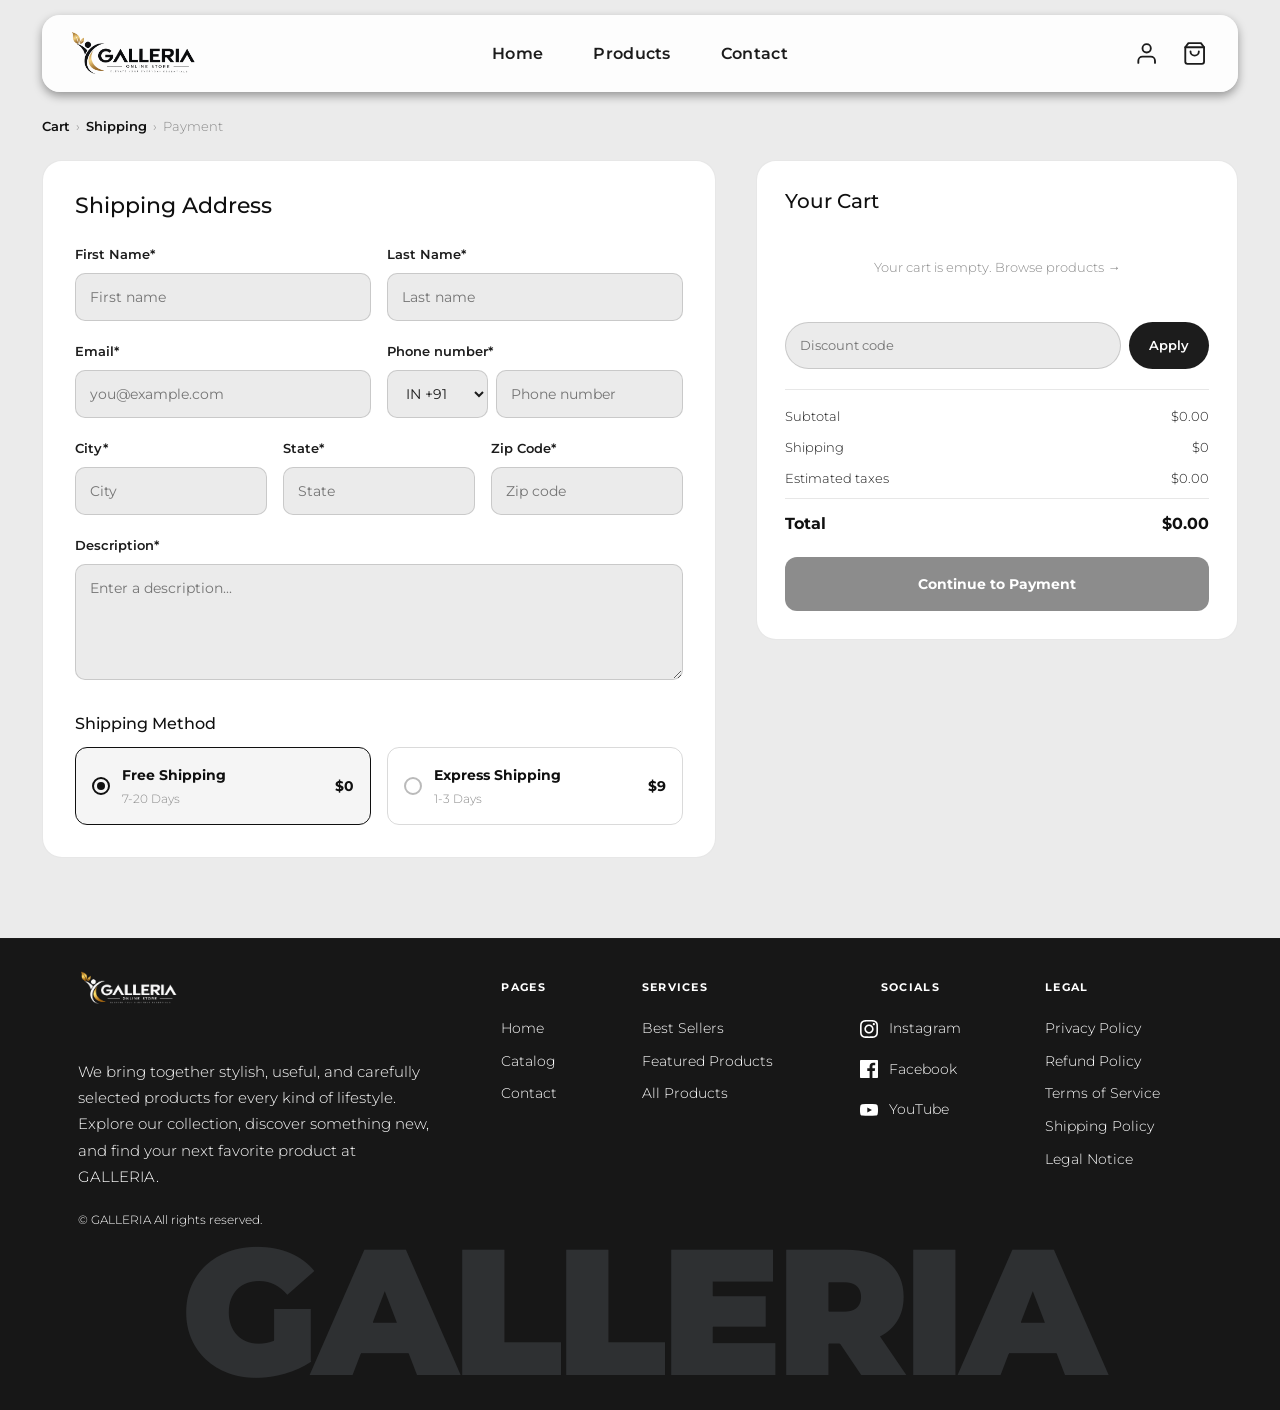
==== checkout.html @ 3e9072f7 "Nav Bar linking" ====
<!DOCTYPE html>
<html lang="en">

<head>
    <meta charset="UTF-8">
    <meta name="viewport" content="width=device-width, initial-scale=1.0">
    <title> Galleria | Checkout </title>
    <meta http-equiv="X-UA-Compatible" content="IE=7">
    <link rel="shortcut icon" href="assets/images/favicon/favicon.ico" type="image/x-icon">
    <link rel="stylesheet" href="assets/css/custom-style.css">
    <link rel="stylesheet" href="assets/css/checkout.css">
</head>

<body>
    <!-- NAVBAR START -->
    <nav class="navbar">
        <div class="custom-container">
            <div class="row">
                <div class="col-12 col-lg-12">
                    <div class="nav__wrap">
                        <div class="nav_right">
                            <div class="header_logo">
                                <a href="index.html">
                                    <img class="img-fluid" src="assets/images/galleria images/logo/logo-img.avif"
                                        alt="logo">
                                </a>
                            </div>
                        </div>
                        <div class="main-menu">
                            <button class="menu-close" aria-label="Close menu">
                                <svg viewBox="0 0 24 24" fill="none" stroke="currentColor" stroke-width="1.8"
                                    stroke-linecap="round" stroke-linejoin="round">
                                    <line x1="18" y1="6" x2="6" y2="18" />
                                    <line x1="6" y1="6" x2="18" y2="18" />
                                </svg>
                            </button>
                            <ul class="nav_item">
                                <li class="nav_items"><a href="index.html">Home</a></li>
                                <li class="nav_items"><a href="products-listing.html">Products</a></li>
                                <li class="nav_items"><a href="contact.html">Contact</a></li>
                            </ul>
                        </div>
                        <div class="nav_buttons">
                            <div class="icon_group">
                                <a href="">
                                    <svg viewBox="0 0 24 24" fill="none" stroke-width="1.8" stroke-linecap="round"
                                        stroke-linejoin="round">
                                        <path d="M20 21v-2a4 4 0 0 0-4-4H8a4 4 0 0 0-4 4v2" />
                                        <circle cx="12" cy="7" r="4" />
                                    </svg>
                                </a>
                                <a href="">
                                    <svg viewBox="0 0 24 24" fill="none" stroke-width="1.8" stroke-linecap="round"
                                        stroke-linejoin="round">
                                        <path d="M6 2 3 6v14a2 2 0 0 0 2 2h14a2 2 0 0 0 2-2V6l-3-4Z" />
                                        <path d="M3 6h18" />
                                        <path d="M16 10a4 4 0 0 1-8 0" />
                                    </svg>
                                </a>
                                <a href="#" class="hamburger-toggle">
                                    <svg viewBox="0 0 24 24" fill="none" stroke-width="1.8" stroke-linecap="round"
                                        stroke-linejoin="round">
                                        <line x1="3" y1="6" x2="21" y2="6" />
                                        <line x1="3" y1="12" x2="21" y2="12" />
                                        <line x1="3" y1="18" x2="21" y2="18" />
                                    </svg>
                                </a>
                            </div>
                        </div>
                    </div>
                </div>
            </div>
        </div>
    </nav>
    <!-- NAVBAR END -->

    <!-- CHECKOUT START -->
    <div class="custom-container">

        <div class="checkout-breadcrumb">
            <span class="current">Cart</span> <span>›</span> <span class="current">Shipping</span> <span>›</span>
            <span>Payment</span>
        </div>

        <div class="checkout-wrap">

            <div class="checkout-form">
                <h2>Shipping Address</h2>

                <form id="shippingForm">
                    <div class="form-row two-col">
                        <div class="field">
                            <label for="firstName">First Name*</label>
                            <input type="text" id="firstName" required placeholder="First name">
                        </div>
                        <div class="field">
                            <label for="lastName">Last Name*</label>
                            <input type="text" id="lastName" required placeholder="Last name">
                        </div>
                    </div>

                    <div class="form-row two-col">
                        <div class="field">
                            <label for="email">Email*</label>
                            <input type="email" id="email" required placeholder="you@example.com">
                        </div>
                        <div class="field">
                            <label for="phone">Phone number*</label>
                            <div class="phone-field">
                                <select id="phoneCode">
                                    <option value="+91">IN +91</option>
                                    <option value="+1">US +1</option>
                                    <option value="+44">UK +44</option>
                                </select>
                                <input type="tel" id="phone" required placeholder="Phone number">
                            </div>
                        </div>
                    </div>

                    <div class="form-row three-col">
                        <div class="field">
                            <label for="city">City*</label>
                            <input type="text" id="city" required placeholder="City">
                        </div>
                        <div class="field">
                            <label for="state">State*</label>
                            <input type="text" id="state" required placeholder="State">
                        </div>
                        <div class="field">
                            <label for="zip">Zip Code*</label>
                            <input type="text" id="zip" required placeholder="Zip code">
                        </div>
                    </div>

                    <div class="form-row">
                        <div class="field">
                            <label for="description">Description*</label>
                            <textarea id="description" rows="4" placeholder="Enter a description..."></textarea>
                        </div>
                    </div>

                    <h3 class="shipping-method-label">Shipping Method</h3>
                    <div class="shipping-methods" id="shippingMethods">
                        <label class="shipping-method active">
                            <input type="radio" name="shippingMethod" value="0" checked>
                            <span class="dot"></span>
                            <span class="method-text">
                                <span class="method-name">Free Shipping</span>
                                <span class="method-time">7-20 Days</span>
                            </span>
                            <span class="method-price">$0</span>
                        </label>
                        <label class="shipping-method">
                            <input type="radio" name="shippingMethod" value="9">
                            <span class="dot"></span>
                            <span class="method-text">
                                <span class="method-name">Express Shipping</span>
                                <span class="method-time">1-3 Days</span>
                            </span>
                            <span class="method-price">$9</span>
                        </label>
                    </div>
                </form>
            </div>

            <aside class="checkout-cart">
                <h2>Your Cart</h2>

                <div class="cart-items" id="cartItems"></div>

                <div class="discount-row">
                    <input type="text" id="discountCode" placeholder="Discount code">
                    <button type="button" id="applyDiscount">Apply</button>
                </div>

                <div class="totals">
                    <div class="totals-row">
                        <span>Subtotal</span>
                        <span id="subtotalValue">$0.00</span>
                    </div>
                    <div class="totals-row">
                        <span>Shipping</span>
                        <span id="shippingValue">$0</span>
                    </div>
                    <div class="totals-row">
                        <span>Estimated taxes</span>
                        <span id="taxValue">$0.00</span>
                    </div>
                    <div class="totals-row total">
                        <span>Total</span>
                        <span id="totalValue">$0.00</span>
                    </div>
                </div>

                <button class="continue-btn" id="continueBtn">Continue to Payment</button>
            </aside>

        </div>
    </div>
    <!-- CHECKOUT END -->

    <!-- FOOTER -->
    <footer class="footer">
        <!-- Top Grid -->
        <div class="footer-grid">
            <!-- Brand Column -->
            <div class="row">
                <div class="col-12 col-lg-4">
                    <div class="footer-brand">
                        <div class="footer-logo">
                            <img src="assets/images/galleria images/logo/White logo.png" alt="CallForSites.dev logo"
                                class="footer-logo-img" />
                        </div>
                        <p class="footer-tagline">
                            We bring together stylish, useful, and carefully selected products for every kind of
                            lifestyle.
                            Explore our collection, discover something new, and find your next favorite product at
                            GALLERIA.
                        </p>
                        <p class="footer-copy">
                            &copy; <span id="year"></span> GALLERIA All rights reserved.
                        </p>
                    </div>
                </div>
                <div class="col-12 col-lg-8">
                    <div class="footer_pages">
                        <div class="footer-col">
                            <p class="footer-col-heading">Pages</p>
                            <ul class="footer-links">
                                <li><a href="index.html">Home</a></li>
                                <li><a href="#">Catalog</a></li>
                                <li><a href="contact.html">Contact</a></li>
                            </ul>
                        </div>
                        <!-- Services -->
                        <div class="footer-col">
                            <p class="footer-col-heading">Services</p>
                            <ul class="footer-links">
                                <li><a href="#"> Best Sellers</a></li>
                                <li><a href="#">Featured Products </a></li>
                                <li><a href="#">All Products </a></li>
                            </ul>
                        </div>

                        <!-- Socials -->
                        <div class="footer-col">
                            <p class="footer-col-heading pl-10">Socials</p>
                            <ul class="footer-links">
                                <li><a href="#">
                                        <div class="social_icon">
                                            <svg viewBox="0 0 24 24" xmlns="http://www.w3.org/2000/svg" role="img"
                                                aria-labelledby="instagram-logo" style="height: 24px;">
                                                <title id="instagram-logo">Instagram</title>
                                                <path fill="#fff"
                                                    d="M16.8196 8.27581C17.4161 8.27581 17.8996 7.79226 17.8996 7.19579C17.8996 6.59931 17.4161 6.1158 16.8196 6.1158C16.2231 6.1158 15.7396 6.59931 15.7396 7.19579C15.7396 7.79226 16.2231 8.27581 16.8196 8.27581Z">
                                                </path>
                                                <path fill="#fff" fill-rule="evenodd"
                                                    d="M12.0154 7.37838C9.46291 7.37838 7.39373 9.44757 7.39373 12C7.39373 14.5525 9.46291 16.6217 12.0154 16.6217C14.5678 16.6217 16.637 14.5525 16.637 12C16.637 9.44757 14.5678 7.37838 12.0154 7.37838ZM9.01535 12C9.01535 13.6569 10.3585 15 12.0154 15C13.6722 15 15.0154 13.6569 15.0154 12C15.0154 10.3432 13.6722 9 12.0154 9C10.3585 9 9.01535 10.3432 9.01535 12Z">
                                                </path>
                                                <path fill="#fff"
                                                    d="M12.0154 3C9.57109 3 9.26464 3.01036 8.30469 3.05416C7.34671 3.09789 6.69251 3.25001 6.12 3.47251C5.52817 3.70251 5.02627 4.01025 4.52593 4.51058C4.02559 5.01092 3.71785 5.51283 3.48785 6.10466C3.26535 6.67716 3.11323 7.33137 3.06951 8.28935C3.02571 9.24926 3.01538 9.55575 3.01538 12C3.01538 14.4443 3.02571 14.7508 3.06951 15.7107C3.11323 16.6687 3.26535 17.3229 3.48785 17.8954C3.71785 18.4872 4.02559 18.9891 4.52593 19.4895C5.02627 19.9898 5.52817 20.2975 6.12 20.5275C6.69251 20.75 7.34671 20.9021 8.30469 20.9459C9.26464 20.9897 9.57109 21 12.0154 21C14.4596 21 14.7661 20.9897 15.726 20.9459C16.684 20.9021 17.3382 20.75 17.9107 20.5275C18.5026 20.2975 19.0045 19.9898 19.5048 19.4895C20.0051 18.9891 20.3129 18.4872 20.5429 17.8954C20.7654 17.3229 20.9175 16.6687 20.9612 15.7107C21.005 14.7508 21.0154 14.4443 21.0154 12C21.0154 9.55575 21.005 9.24926 20.9612 8.28935C20.9175 7.33137 20.7654 6.67716 20.5429 6.10466C20.3129 5.51283 20.0051 5.01092 19.5048 4.51058C19.0045 4.01025 18.5026 3.70251 17.9107 3.47251C17.3382 3.25001 16.684 3.09789 15.726 3.05416C14.7661 3.01036 14.4596 3 12.0154 3ZM12.0154 4.62165C14.4185 4.62165 14.7031 4.6308 15.6521 4.6741C16.5296 4.71415 17.0062 4.86077 17.3233 4.98398C17.7434 5.14725 18.0432 5.34231 18.3582 5.65723C18.6731 5.97215 18.8681 6.272 19.0314 6.69206C19.1546 7.00923 19.3012 7.48577 19.3413 8.36323C19.3846 9.31228 19.3937 9.5969 19.3937 12C19.3937 14.4031 19.3846 14.6878 19.3413 15.6368C19.3012 16.5143 19.1546 16.9908 19.0314 17.308C18.8681 17.728 18.6731 18.0279 18.3582 18.3428C18.0432 18.6577 17.7434 18.8528 17.3233 19.016C17.0062 19.1393 16.5296 19.2859 15.6521 19.3259C14.7032 19.3692 14.4186 19.3784 12.0154 19.3784C9.61211 19.3784 9.32748 19.3692 8.37861 19.3259C7.50112 19.2859 7.02457 19.1393 6.70744 19.016C6.28734 18.8528 5.9875 18.6577 5.67258 18.3428C5.35766 18.0279 5.16259 17.728 4.99936 17.308C4.87611 16.9908 4.72949 16.5143 4.68944 15.6368C4.64615 14.6878 4.637 14.4031 4.637 12C4.637 9.5969 4.64615 9.31228 4.68944 8.36323C4.72949 7.48577 4.87611 7.00923 4.99936 6.69206C5.16259 6.272 5.35766 5.97215 5.67258 5.65723C5.9875 5.34231 6.28734 5.14725 6.70744 4.98398C7.02457 4.86077 7.50112 4.71415 8.37861 4.6741C9.32748 4.6308 9.61211 4.62165 12.0154 4.62165Z">
                                                </path>
                                            </svg>
                                        </div>
                                        <span class="social_name">Instagram</span>
                                    </a></li>
                                <li><a href="#">
                                        <div class="social_icon">
                                            <svg viewBox="0 0 24 24" xmlns="http://www.w3.org/2000/svg" role="img"
                                                aria-labelledby="facebook-logo" style="height: 24px;">
                                                <title id="facebook-logo">Facebook</title>
                                                <path fill="#fff"
                                                    d="M3.9936 3C3.4446 3 3 3.4446 3 3.9936V20.0064C3 20.5545 3.4446 21 3.9936 21H12.6147V14.0295H10.2684V11.3124H12.6147V9.309C12.6147 6.9843 14.034 5.718 16.1085 5.718C17.1021 5.718 17.9553 5.7927 18.2046 5.8251V8.2551L16.7664 8.256C15.6378 8.256 15.42 8.7915 15.42 9.5781V11.3124H18.1101L17.7591 14.0295H15.42V21H20.0064C20.5554 21 21 20.5545 21 20.0064V3.9936C21 3.4446 20.5554 3 20.0064 3H3.9936Z">
                                                </path>
                                            </svg>
                                        </div>
                                        <span class="social_name">Facebook</span>
                                    </a></li>
                                <li><a href="#">
                                        <div class="social_icon">
                                            <svg viewBox="0 0 24 24" xmlns="http://www.w3.org/2000/svg" role="img"
                                                aria-labelledby="youtube-logo" style="height: 24px;">
                                                <title id="youtube-logo">YouTube</title>
                                                <path fill="#fff"
                                                    d="M20.6883 7.9079c-.2201-.905-1.0031-1.572-1.9457-1.6721C16.5106 6 14.2516 5.9993 12.0025 6c-2.2492-.0008-4.5082 0-6.7402.2357-.9426.1-1.7256.767-1.9457 1.672C3.0033 9.1969 3 10.6029 3 11.9296c0 1.3267 0 2.7334.3125 4.0216.221.905 1.0031 1.5728 1.9457 1.6721 2.232.2357 4.491.2364 6.7402.2357 2.2491.0007 4.5081 0 6.7401-.2357.9426-.0993 1.7256-.7671 1.9457-1.6721.3133-1.2882.3158-2.6949.3158-4.0216 0-1.3267.0016-2.7327-.3117-4.0216Zm-10.3819 6.5364V9.6185l4.6571 2.4125-4.6571 2.4133Z">
                                                </path>
                                            </svg>
                                        </div>
                                        <span class="social_name">YouTube</span>
                                    </a></li>
                            </ul>
                        </div>

                        <!-- Legal -->
                        <div class="footer-col">
                            <p class="footer-col-heading">Legal</p>
                            <ul class="footer-links">
                                <li><a href="privacy-policy.html">Privacy Policy</a></li>
                                <li><a href="refund-policy.html">Refund Policy</a></li>
                                <li><a href="terms-of-service.html">Terms of Service</a></li>
                                <li><a href="shipping-policy.html">Shipping Policy</a></li>
                                <li><a href="legal-notice.html">Legal Notice</a></li>
                            </ul>
                        </div>
                    </div>
                    <!-- Pages -->
                </div>
            </div>
        </div>

        <!-- Big Watermark -->
        <div class="footer-watermark" aria-hidden="true">GALLERIA</div>

    </footer>
    <!-- FOOTER -->
</body>
<script src="assets/js/component.js"></script>
<script src="assets/js/custom-script.js"></script>
<script src="assets/js/nav.js"></script>
<script src="assets/js/products-listing.js"></script>
<script src="assets/js/cart.js"></script>
<script src="assets/js/checkout.js"></script>

</html>
---- assets/css/custom-style.css ----
@charset "UTF-8";

@import url("font.css");
@import url("components.css");
@import url("swiper-bundle.min.css");
@import url("common.css");
@import url("nav.css");
@import url("index.css");
@import url("contact.css");
@import url("privacy-policy.css");
@import url("refund-policy.css");
@import url("terms-of-service.css");
@import url("shipping-policy.css");
@import url("legal-notice.css");
@import url("products.css");
@import url("checkout.css")
/* /* * @import url("product-detail.css"); */
---- assets/css/checkout.css ----
/* checkout.css
   Loaded AFTER custom-style.css. Uses the same :root tokens already
   defined there (--primary-text-color, --theme-white, --border, --muted,
   --text, --primary-bg) — nothing new is introduced here. Buttons follow
   the same look as .buy_now_btn / .reset-btn elsewhere on the site:
   solid var(--text) background, var(--theme-white) text, rgb(27,26,26)
   on hover. */

.checkout-breadcrumb{
  margin:24px 0 0;
  font-size:13px;
  color:var(--muted);
  display:flex;
  align-items:center;
  gap:6px;
}
.checkout-breadcrumb .current{ color:var(--primary-text-color); font-weight:600; }

.checkout-wrap{
  margin:24px 0 80px;
  display:grid;
  grid-template-columns: 1.4fr 1fr;
  gap:40px;
  align-items:start;
}

/* ---------------- SHIPPING FORM ---------------- */
.checkout-form{
  background:var(--theme-white);
  border:1px solid color-mix(in srgb, var(--border) 10%, transparent);
  border-radius:20px;
  padding:32px;
}
.checkout-form h2{
  margin:0 0 24px;
  font-size:22px;
  color:var(--primary-text-color);
}

.form-row{ margin-bottom:20px; display:grid; gap:16px; }
.form-row.two-col{ grid-template-columns:1fr 1fr; }
.form-row.three-col{ grid-template-columns:1fr 1fr 1fr; }

.field label{
  display:block;
  font-size:13px;
  font-weight:600;
  color:var(--text);
  margin-bottom:8px;
}
.field input,
.field textarea,
.phone-field select{
  width:100%;
  padding:12px 14px;
  border-radius:10px;
  border:1px solid color-mix(in srgb, var(--border) 16%, transparent);
  background:var(--primary-bg);
  font-family:inherit;
  font-size:14px;
  color:var(--text);
  outline:none;
}
.field input:focus,
.field textarea:focus{
  border-color:var(--primary-text-color);
  background:var(--theme-white);
}
.field textarea{ resize:vertical; min-height:90px; }

.phone-field{ display:flex; gap:8px; }
.phone-field select{ width:auto; flex-shrink:0; }
.phone-field input{ flex:1; }

.shipping-method-label{
  margin:28px 0 14px;
  font-size:16px;
  color:var(--primary-text-color);
}
.shipping-methods{
  display:grid;
  grid-template-columns:1fr 1fr;
  gap:16px;
}
.shipping-method{
  display:flex;
  align-items:center;
  gap:12px;
  border:1px solid color-mix(in srgb, var(--border) 16%, transparent);
  border-radius:12px;
  padding:16px;
  cursor:pointer;
  position:relative;
}
.shipping-method.active,
.shipping-method:has(input:checked){
  border-color:var(--primary-text-color);
  background:color-mix(in srgb, var(--primary-text-color) 4%, var(--theme-white));
}
.shipping-method input[type="radio"]{ position:absolute; opacity:0; pointer-events:none; }
.shipping-method .dot{
  width:18px; height:18px; border-radius:50%;
  border:2px solid color-mix(in srgb, var(--border) 30%, transparent);
  flex-shrink:0; position:relative;
}
.shipping-method input:checked + .dot{ border-color:var(--primary-text-color); }
.shipping-method input:checked + .dot::after{
  content:""; position:absolute; inset:3px; border-radius:50%; background:var(--primary-text-color);
}
.method-text{ flex:1; display:flex; flex-direction:column; gap:2px; }
.method-name{ font-size:14px; font-weight:700; color:var(--primary-text-color); }
.method-time{ font-size:12px; color:var(--muted); }
.method-price{ font-size:14px; font-weight:700; color:var(--primary-text-color); }

/* ---------------- CART SUMMARY ---------------- */
.checkout-cart{
  background:var(--theme-white);
  border:1px solid color-mix(in srgb, var(--border) 10%, transparent);
  border-radius:20px;
  padding:28px;
}
.checkout-cart h2{ margin:0 0 20px; font-size:20px; color:var(--primary-text-color); }

.cart-items{ display:flex; flex-direction:column; gap:16px; margin-bottom:20px; }
.cart-item{ display:flex; align-items:center; gap:12px; }
.cart-item .thumb{
  position:relative;
  width:52px; height:52px; border-radius:10px; overflow:hidden; background:var(--primary-bg); flex-shrink:0;
}
.cart-item .thumb img{ width:100%; height:100%; object-fit:cover; }
.cart-item .thumb .qty-badge{
  position:absolute; top:-6px; right:-6px;
  width:18px; height:18px; border-radius:50%;
  background:var(--primary-text-color); color:var(--theme-white);
  font-size:10px; font-weight:700; display:flex; align-items:center; justify-content:center;
}
.cart-item .info{ flex:1; min-width:0; }
.cart-item .info .name{ font-size:14px; font-weight:700; color:var(--primary-text-color); margin:0 0 2px; }
.cart-item .info .meta{ font-size:12px; color:var(--muted); margin:0; }
.cart-item .qty-controls{ display:flex; align-items:center; gap:6px; }
.cart-item .qty-controls button{
  width:22px; height:22px; border-radius:6px; border:1px solid color-mix(in srgb, var(--border) 18%, transparent);
  background:var(--theme-white); color:var(--text); cursor:pointer; font-size:13px; line-height:1;
}
.cart-item .price{ font-size:14px; font-weight:700; color:var(--primary-text-color); white-space:nowrap; }
.cart-item .remove{ font-size:11px; color:var(--muted); text-decoration:underline; cursor:pointer; background:none; border:none; padding:0; margin-top:4px; }

.cart-empty{ font-size:13px; color:var(--muted); text-align:center; padding:24px 0; }

.discount-row{
  display:flex; gap:8px; margin-bottom:20px;
}
.discount-row input{
  flex:1; padding:12px 14px; border-radius:999px;
  border:1px solid color-mix(in srgb, var(--border) 16%, transparent);
  background:var(--primary-bg); font-family:inherit; font-size:13px; color:var(--text); outline:none;
}
.discount-row button{
  padding:12px 20px; border-radius:999px; border:none;
  background:var(--text); color:var(--theme-white);
  font-size:13px; font-weight:600; cursor:pointer;
}
.discount-row button:hover{ background:rgb(27, 26, 26); }

.totals{ border-top:1px solid color-mix(in srgb, var(--border) 10%, transparent); padding-top:16px; margin-bottom:20px; }
.totals-row{ display:flex; justify-content:space-between; font-size:13px; color:var(--text); margin-bottom:10px; }
.totals-row.total{
  font-size:16px; font-weight:700; color:var(--primary-text-color);
  border-top:1px solid color-mix(in srgb, var(--border) 10%, transparent);
  padding-top:12px; margin-top:6px; margin-bottom:0;
}

.continue-btn{
  width:100%; padding:16px; border-radius:12px; border:none;
  background:var(--text); color:var(--theme-white);
  font-size:14px; font-weight:700; cursor:pointer;
}
.continue-btn:hover{ background:rgb(27, 26, 26); }
.continue-btn:disabled{ opacity:.5; cursor:not-allowed; }

/* ---------------- RESPONSIVE ---------------- */
@media (max-width:1199px){
  .checkout-wrap{ grid-template-columns:1fr; }
}
@media (max-width:767px){
  .checkout-form{ padding:20px; }
  .form-row.two-col,
  .form-row.three-col{ grid-template-columns:1fr; }
  .shipping-methods{ grid-template-columns:1fr; }
  .checkout-cart{ padding:20px; }
}
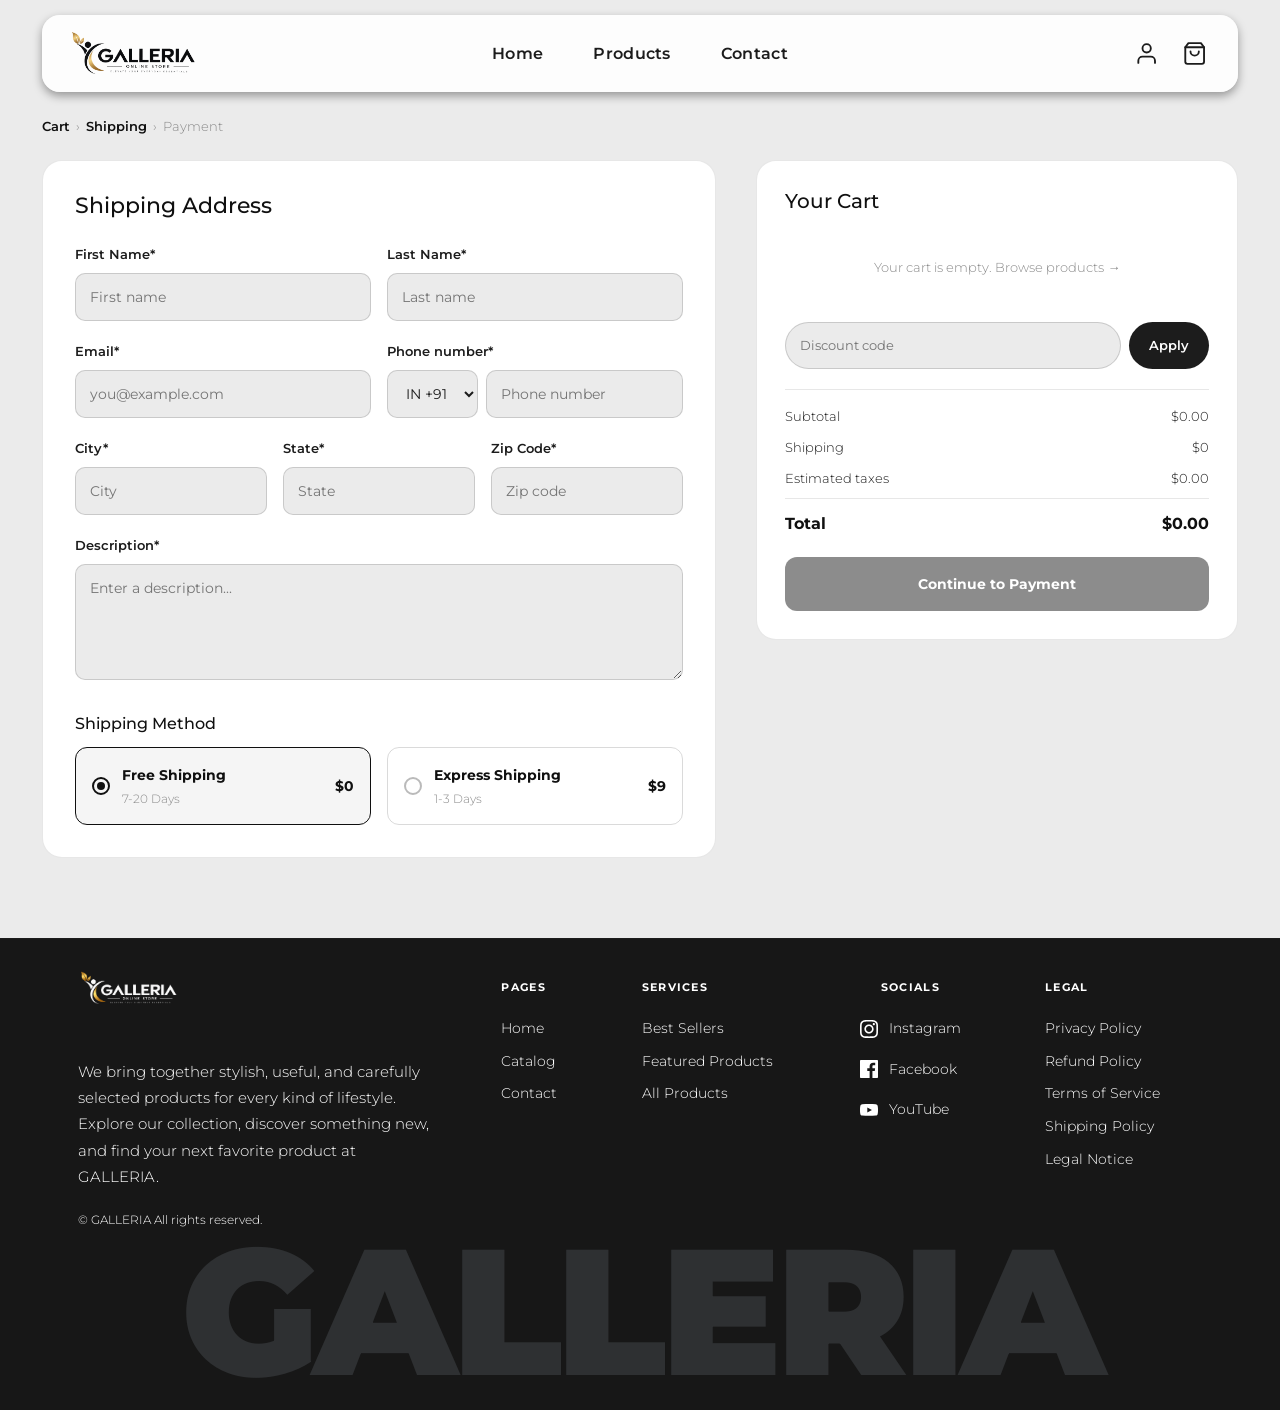
==== commit 4fe46b52: "linking nav cart icon to chcekout page" ====
--- a/checkout.html
+++ b/checkout.html
@@ -109,8 +109,7 @@
                             <div class="phone-field">
                                 <select id="phoneCode">
                                     <option value="+91">IN +91</option>
-                                    <option value="+1">US +1</option>
-                                    <option value="+44">UK +44</option>
+                               
                                 </select>
                                 <input type="tel" id="phone" required placeholder="Phone number">
                             </div>
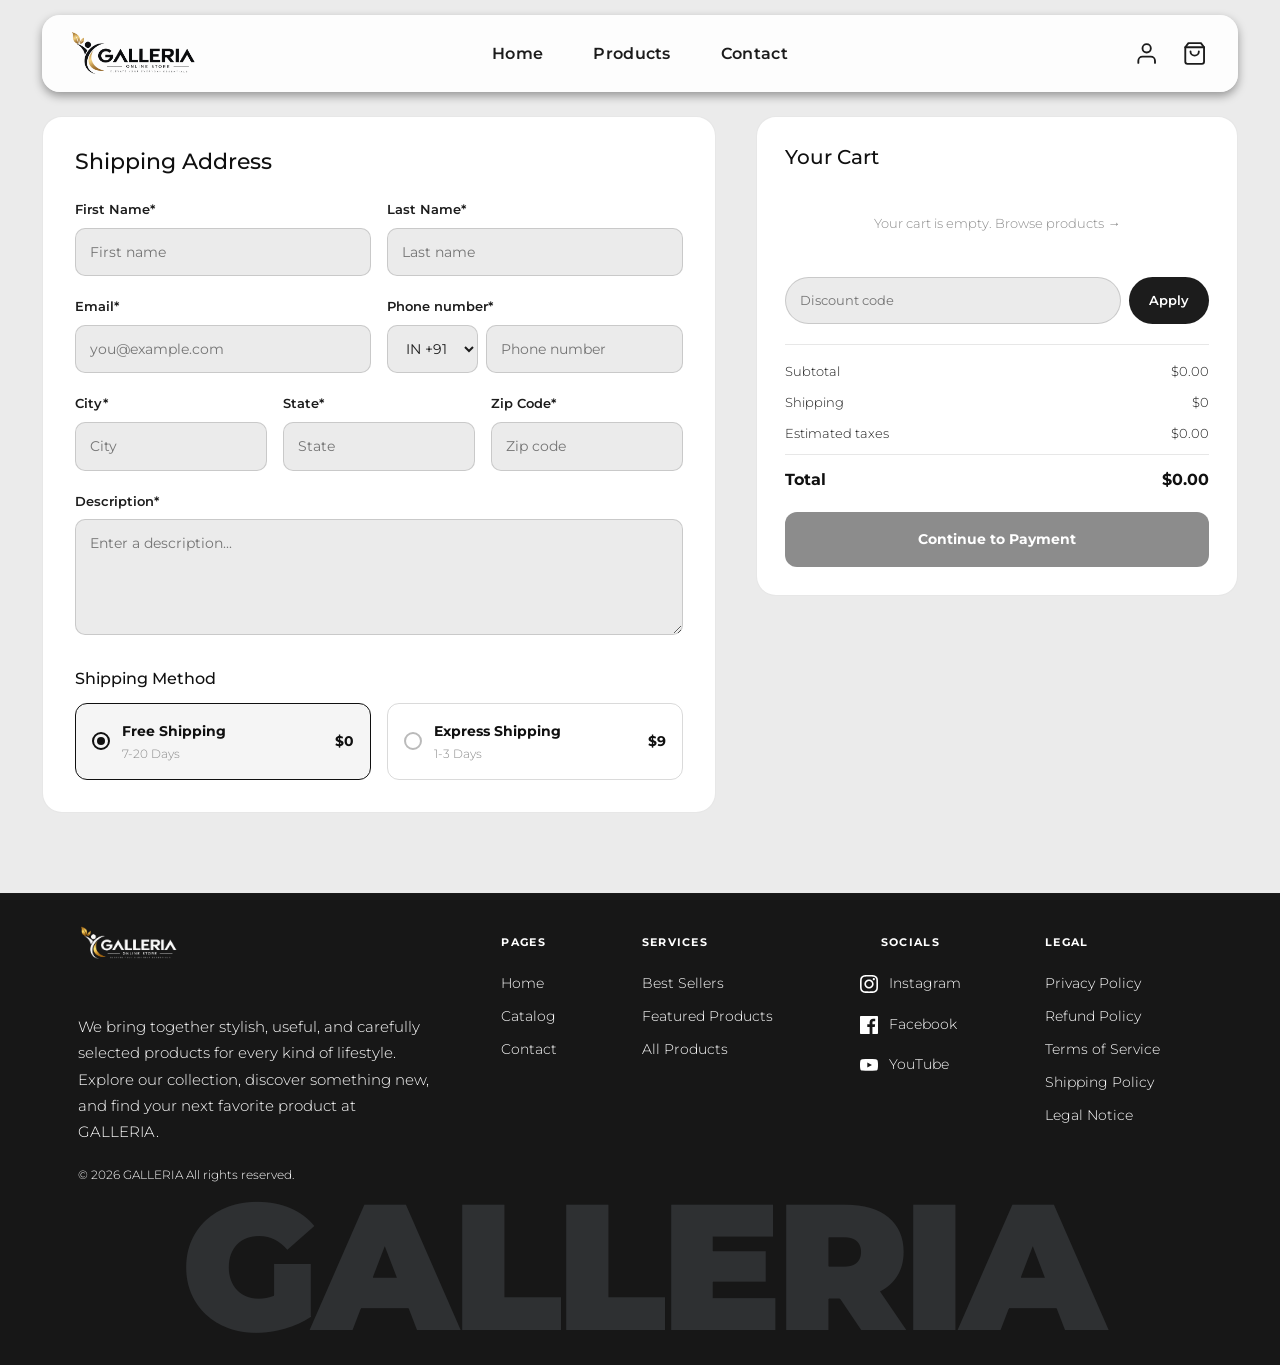
==== commit bd914503: "home tranding now section to swiper" ====
--- a/checkout.html
+++ b/checkout.html
@@ -49,7 +49,8 @@
                                         <circle cx="12" cy="7" r="4" />
                                     </svg>
                                 </a>
-                                <a href="">
+
+                                <a href="" class="nav_cart_btn" id="navCartBtn">
                                     <svg viewBox="0 0 24 24" fill="none" stroke-width="1.8" stroke-linecap="round"
                                         stroke-linejoin="round">
                                         <path d="M6 2 3 6v14a2 2 0 0 0 2 2h14a2 2 0 0 0 2-2V6l-3-4Z" />
@@ -57,6 +58,7 @@
                                         <path d="M16 10a4 4 0 0 1-8 0" />
                                     </svg>
                                 </a>
+
                                 <a href="#" class="hamburger-toggle">
                                     <svg viewBox="0 0 24 24" fill="none" stroke-width="1.8" stroke-linecap="round"
                                         stroke-linejoin="round">
@@ -76,17 +78,9 @@
 
     <!-- CHECKOUT START -->
     <div class="custom-container">
-
-        <div class="checkout-breadcrumb">
-            <span class="current">Cart</span> <span>›</span> <span class="current">Shipping</span> <span>›</span>
-            <span>Payment</span>
-        </div>
-
         <div class="checkout-wrap">
-
             <div class="checkout-form">
                 <h2>Shipping Address</h2>
-
                 <form id="shippingForm">
                     <div class="form-row two-col">
                         <div class="field">
@@ -109,7 +103,7 @@
                             <div class="phone-field">
                                 <select id="phoneCode">
                                     <option value="+91">IN +91</option>
-                               
+
                                 </select>
                                 <input type="tel" id="phone" required placeholder="Phone number">
                             </div>
@@ -319,5 +313,6 @@
 <script src="assets/js/products-listing.js"></script>
 <script src="assets/js/cart.js"></script>
 <script src="assets/js/checkout.js"></script>
+<script src="assets/js/home.js"></script>
 
 </html>
--- a/assets/css/checkout.css
+++ b/assets/css/checkout.css
@@ -1,191 +1,390 @@
-/* checkout.css
-   Loaded AFTER custom-style.css. Uses the same :root tokens already
-   defined there (--primary-text-color, --theme-white, --border, --muted,
-   --text, --primary-bg) — nothing new is introduced here. Buttons follow
-   the same look as .buy_now_btn / .reset-btn elsewhere on the site:
-   solid var(--text) background, var(--theme-white) text, rgb(27,26,26)
-   on hover. */
-
-.checkout-breadcrumb{
-  margin:24px 0 0;
-  font-size:13px;
-  color:var(--muted);
-  display:flex;
-  align-items:center;
-  gap:6px;
-}
-.checkout-breadcrumb .current{ color:var(--primary-text-color); font-weight:600; }
-
-.checkout-wrap{
-  margin:24px 0 80px;
-  display:grid;
+.checkout-wrap {
+  margin: 24px 0 80px;
+  display: grid;
   grid-template-columns: 1.4fr 1fr;
-  gap:40px;
-  align-items:start;
+  gap: 40px;
+  align-items: start;
 }
 
 /* ---------------- SHIPPING FORM ---------------- */
-.checkout-form{
-  background:var(--theme-white);
-  border:1px solid color-mix(in srgb, var(--border) 10%, transparent);
-  border-radius:20px;
-  padding:32px;
-}
-.checkout-form h2{
-  margin:0 0 24px;
-  font-size:22px;
-  color:var(--primary-text-color);
-}
-
-.form-row{ margin-bottom:20px; display:grid; gap:16px; }
-.form-row.two-col{ grid-template-columns:1fr 1fr; }
-.form-row.three-col{ grid-template-columns:1fr 1fr 1fr; }
-
-.field label{
-  display:block;
-  font-size:13px;
-  font-weight:600;
-  color:var(--text);
-  margin-bottom:8px;
-}
+.checkout-form {
+  background: var(--theme-white);
+  border: 1px solid color-mix(in srgb, var(--border) 10%, transparent);
+  border-radius: 20px;
+  padding: 32px;
+}
+
+.checkout-form h2 {
+  margin: 0 0 24px;
+  font-size: 22px;
+  color: var(--primary-text-color);
+}
+
+.form-row {
+  margin-bottom: 20px;
+  display: grid;
+  gap: 16px;
+}
+
+.form-row.two-col {
+  grid-template-columns: 1fr 1fr;
+}
+
+.form-row.three-col {
+  grid-template-columns: 1fr 1fr 1fr;
+}
+
+.field label {
+  display: block;
+  font-size: 13px;
+  font-weight: 600;
+  color: var(--text);
+  margin-bottom: 8px;
+}
+
 .field input,
 .field textarea,
-.phone-field select{
-  width:100%;
-  padding:12px 14px;
-  border-radius:10px;
-  border:1px solid color-mix(in srgb, var(--border) 16%, transparent);
-  background:var(--primary-bg);
-  font-family:inherit;
-  font-size:14px;
-  color:var(--text);
-  outline:none;
-}
+.phone-field select {
+  width: 100%;
+  padding: 12px 14px;
+  border-radius: 10px;
+  border: 1px solid color-mix(in srgb, var(--border) 16%, transparent);
+  background: var(--primary-bg);
+  font-family: inherit;
+  font-size: 14px;
+  color: var(--text);
+  outline: none;
+}
+
 .field input:focus,
-.field textarea:focus{
-  border-color:var(--primary-text-color);
-  background:var(--theme-white);
-}
-.field textarea{ resize:vertical; min-height:90px; }
-
-.phone-field{ display:flex; gap:8px; }
-.phone-field select{ width:auto; flex-shrink:0; }
-.phone-field input{ flex:1; }
-
-.shipping-method-label{
-  margin:28px 0 14px;
-  font-size:16px;
-  color:var(--primary-text-color);
-}
-.shipping-methods{
-  display:grid;
-  grid-template-columns:1fr 1fr;
-  gap:16px;
-}
-.shipping-method{
-  display:flex;
-  align-items:center;
-  gap:12px;
-  border:1px solid color-mix(in srgb, var(--border) 16%, transparent);
-  border-radius:12px;
-  padding:16px;
-  cursor:pointer;
-  position:relative;
-}
+.field textarea:focus {
+  border-color: var(--primary-text-color);
+  background: var(--theme-white);
+}
+
+.field textarea {
+  resize: vertical;
+  min-height: 90px;
+}
+
+.phone-field {
+  display: flex;
+  gap: 8px;
+}
+
+.phone-field select {
+  width: auto;
+  flex-shrink: 0;
+}
+
+.phone-field input {
+  flex: 1;
+}
+
+.shipping-method-label {
+  margin: 28px 0 14px;
+  font-size: 16px;
+  color: var(--primary-text-color);
+}
+
+.shipping-methods {
+  display: grid;
+  grid-template-columns: 1fr 1fr;
+  gap: 16px;
+}
+
+.shipping-method {
+  display: flex;
+  align-items: center;
+  gap: 12px;
+  border: 1px solid color-mix(in srgb, var(--border) 16%, transparent);
+  border-radius: 12px;
+  padding: 16px;
+  cursor: pointer;
+  position: relative;
+}
+
 .shipping-method.active,
-.shipping-method:has(input:checked){
-  border-color:var(--primary-text-color);
-  background:color-mix(in srgb, var(--primary-text-color) 4%, var(--theme-white));
-}
-.shipping-method input[type="radio"]{ position:absolute; opacity:0; pointer-events:none; }
-.shipping-method .dot{
-  width:18px; height:18px; border-radius:50%;
-  border:2px solid color-mix(in srgb, var(--border) 30%, transparent);
-  flex-shrink:0; position:relative;
-}
-.shipping-method input:checked + .dot{ border-color:var(--primary-text-color); }
-.shipping-method input:checked + .dot::after{
-  content:""; position:absolute; inset:3px; border-radius:50%; background:var(--primary-text-color);
-}
-.method-text{ flex:1; display:flex; flex-direction:column; gap:2px; }
-.method-name{ font-size:14px; font-weight:700; color:var(--primary-text-color); }
-.method-time{ font-size:12px; color:var(--muted); }
-.method-price{ font-size:14px; font-weight:700; color:var(--primary-text-color); }
+.shipping-method:has(input:checked) {
+  border-color: var(--primary-text-color);
+  background: color-mix(in srgb, var(--primary-text-color) 4%, var(--theme-white));
+}
+
+.shipping-method input[type="radio"] {
+  position: absolute;
+  opacity: 0;
+  pointer-events: none;
+}
+
+.shipping-method .dot {
+  width: 18px;
+  height: 18px;
+  border-radius: 50%;
+  border: 2px solid color-mix(in srgb, var(--border) 30%, transparent);
+  flex-shrink: 0;
+  position: relative;
+}
+
+.shipping-method input:checked+.dot {
+  border-color: var(--primary-text-color);
+}
+
+.shipping-method input:checked+.dot::after {
+  content: "";
+  position: absolute;
+  inset: 3px;
+  border-radius: 50%;
+  background: var(--primary-text-color);
+}
+
+.method-text {
+  flex: 1;
+  display: flex;
+  flex-direction: column;
+  gap: 2px;
+}
+
+.method-name {
+  font-size: 14px;
+  font-weight: 700;
+  color: var(--primary-text-color);
+}
+
+.method-time {
+  font-size: 12px;
+  color: var(--muted);
+}
+
+.method-price {
+  font-size: 14px;
+  font-weight: 700;
+  color: var(--primary-text-color);
+}
 
 /* ---------------- CART SUMMARY ---------------- */
-.checkout-cart{
-  background:var(--theme-white);
-  border:1px solid color-mix(in srgb, var(--border) 10%, transparent);
-  border-radius:20px;
-  padding:28px;
-}
-.checkout-cart h2{ margin:0 0 20px; font-size:20px; color:var(--primary-text-color); }
-
-.cart-items{ display:flex; flex-direction:column; gap:16px; margin-bottom:20px; }
-.cart-item{ display:flex; align-items:center; gap:12px; }
-.cart-item .thumb{
-  position:relative;
-  width:52px; height:52px; border-radius:10px; overflow:hidden; background:var(--primary-bg); flex-shrink:0;
-}
-.cart-item .thumb img{ width:100%; height:100%; object-fit:cover; }
-.cart-item .thumb .qty-badge{
-  position:absolute; top:-6px; right:-6px;
-  width:18px; height:18px; border-radius:50%;
-  background:var(--primary-text-color); color:var(--theme-white);
-  font-size:10px; font-weight:700; display:flex; align-items:center; justify-content:center;
-}
-.cart-item .info{ flex:1; min-width:0; }
-.cart-item .info .name{ font-size:14px; font-weight:700; color:var(--primary-text-color); margin:0 0 2px; }
-.cart-item .info .meta{ font-size:12px; color:var(--muted); margin:0; }
-.cart-item .qty-controls{ display:flex; align-items:center; gap:6px; }
-.cart-item .qty-controls button{
-  width:22px; height:22px; border-radius:6px; border:1px solid color-mix(in srgb, var(--border) 18%, transparent);
-  background:var(--theme-white); color:var(--text); cursor:pointer; font-size:13px; line-height:1;
-}
-.cart-item .price{ font-size:14px; font-weight:700; color:var(--primary-text-color); white-space:nowrap; }
-.cart-item .remove{ font-size:11px; color:var(--muted); text-decoration:underline; cursor:pointer; background:none; border:none; padding:0; margin-top:4px; }
-
-.cart-empty{ font-size:13px; color:var(--muted); text-align:center; padding:24px 0; }
-
-.discount-row{
-  display:flex; gap:8px; margin-bottom:20px;
-}
-.discount-row input{
-  flex:1; padding:12px 14px; border-radius:999px;
-  border:1px solid color-mix(in srgb, var(--border) 16%, transparent);
-  background:var(--primary-bg); font-family:inherit; font-size:13px; color:var(--text); outline:none;
-}
-.discount-row button{
-  padding:12px 20px; border-radius:999px; border:none;
-  background:var(--text); color:var(--theme-white);
-  font-size:13px; font-weight:600; cursor:pointer;
-}
-.discount-row button:hover{ background:rgb(27, 26, 26); }
-
-.totals{ border-top:1px solid color-mix(in srgb, var(--border) 10%, transparent); padding-top:16px; margin-bottom:20px; }
-.totals-row{ display:flex; justify-content:space-between; font-size:13px; color:var(--text); margin-bottom:10px; }
-.totals-row.total{
-  font-size:16px; font-weight:700; color:var(--primary-text-color);
-  border-top:1px solid color-mix(in srgb, var(--border) 10%, transparent);
-  padding-top:12px; margin-top:6px; margin-bottom:0;
-}
-
-.continue-btn{
-  width:100%; padding:16px; border-radius:12px; border:none;
-  background:var(--text); color:var(--theme-white);
-  font-size:14px; font-weight:700; cursor:pointer;
-}
-.continue-btn:hover{ background:rgb(27, 26, 26); }
-.continue-btn:disabled{ opacity:.5; cursor:not-allowed; }
+.checkout-cart {
+  background: var(--theme-white);
+  border: 1px solid color-mix(in srgb, var(--border) 10%, transparent);
+  border-radius: 20px;
+  padding: 28px;
+}
+
+.checkout-cart h2 {
+  margin: 0 0 20px;
+  font-size: 20px;
+  color: var(--primary-text-color);
+}
+
+.cart-items {
+  display: flex;
+  flex-direction: column;
+  gap: 16px;
+  margin-bottom: 20px;
+}
+
+.cart-item .img-box {
+  position: relative;
+}
+
+.cart-item {
+  display: flex;
+  align-items: center;
+  gap: 12px;
+}
+
+.cart-item .thumb {
+  /* position: relative; */
+  width: 52px;
+  height: 52px;
+  border-radius: 10px;
+  overflow: hidden;
+  background: var(--primary-bg);
+  flex-shrink: 0;
+}
+
+.cart-item .thumb img {
+  width: 100%;
+  height: 100%;
+  object-fit: cover;
+}
+
+.cart-item .qty-badge {
+  position: absolute;
+  top: -6px;
+  right: -6px;
+  width: 21px;
+  height: 21px;
+  border-radius: 50%;
+  background: var(--primary-text-color);
+  color: var(--theme-white);
+  font-size: 9px;
+  font-weight: 700;
+  display: flex;
+  align-items: center;
+  justify-content: center;
+}
+
+.cart-item .info {
+  flex: 1;
+  min-width: 0;
+}
+
+.cart-item .info .name {
+  font-size: 14px;
+  font-weight: 700;
+  color: var(--primary-text-color);
+  margin: 0 0 2px;
+}
+
+.cart-item .info .meta {
+  font-size: 12px;
+  color: var(--muted);
+  margin: 0;
+}
+
+.cart-item .qty-controls {
+  display: flex;
+  align-items: center;
+  gap: 6px;
+}
+
+.cart-item .qty-controls button {
+  width: 22px;
+  height: 22px;
+  border-radius: 6px;
+  border: 1px solid color-mix(in srgb, var(--border) 18%, transparent);
+  background: var(--theme-white);
+  color: var(--text);
+  cursor: pointer;
+  font-size: 13px;
+  line-height: 1;
+}
+
+.cart-item .price {
+  font-size: 14px;
+  font-weight: 700;
+  color: var(--primary-text-color);
+  white-space: nowrap;
+}
+
+.cart-item .remove {
+  font-size: 11px;
+  color: var(--muted);
+  text-decoration: underline;
+  cursor: pointer;
+  background: none;
+  border: none;
+  padding: 0;
+  margin-top: 4px;
+}
+
+.cart-empty {
+  font-size: 13px;
+  color: var(--muted);
+  text-align: center;
+  padding: 24px 0;
+}
+
+.discount-row {
+  display: flex;
+  gap: 8px;
+  margin-bottom: 20px;
+}
+
+.discount-row input {
+  flex: 1;
+  padding: 12px 14px;
+  border-radius: 999px;
+  border: 1px solid color-mix(in srgb, var(--border) 16%, transparent);
+  background: var(--primary-bg);
+  font-family: inherit;
+  font-size: 13px;
+  color: var(--text);
+  outline: none;
+}
+
+.discount-row button {
+  padding: 12px 20px;
+  border-radius: 999px;
+  border: none;
+  background: var(--text);
+  color: var(--theme-white);
+  font-size: 13px;
+  font-weight: 600;
+  cursor: pointer;
+}
+
+.discount-row button:hover {
+  background: rgb(27, 26, 26);
+}
+
+.totals {
+  border-top: 1px solid color-mix(in srgb, var(--border) 10%, transparent);
+  padding-top: 16px;
+  margin-bottom: 20px;
+}
+
+.totals-row {
+  display: flex;
+  justify-content: space-between;
+  font-size: 13px;
+  color: var(--text);
+  margin-bottom: 10px;
+}
+
+.totals-row.total {
+  font-size: 16px;
+  font-weight: 700;
+  color: var(--primary-text-color);
+  border-top: 1px solid color-mix(in srgb, var(--border) 10%, transparent);
+  padding-top: 12px;
+  margin-top: 6px;
+  margin-bottom: 0;
+}
+
+.continue-btn {
+  width: 100%;
+  padding: 16px;
+  border-radius: 12px;
+  border: none;
+  background: var(--text);
+  color: var(--theme-white);
+  font-size: 14px;
+  font-weight: 700;
+  cursor: pointer;
+}
+
+.continue-btn:hover {
+  background: rgb(27, 26, 26);
+}
+
+.continue-btn:disabled {
+  opacity: .5;
+  cursor: not-allowed;
+}
 
 /* ---------------- RESPONSIVE ---------------- */
-@media (max-width:1199px){
-  .checkout-wrap{ grid-template-columns:1fr; }
-}
-@media (max-width:767px){
-  .checkout-form{ padding:20px; }
+@media (max-width:1199px) {
+  .checkout-wrap {
+    grid-template-columns: 1fr;
+  }
+}
+
+@media (max-width:767px) {
+  .checkout-form {
+    padding: 20px;
+  }
+
   .form-row.two-col,
-  .form-row.three-col{ grid-template-columns:1fr; }
-  .shipping-methods{ grid-template-columns:1fr; }
-  .checkout-cart{ padding:20px; }
+  .form-row.three-col {
+    grid-template-columns: 1fr;
+  }
+
+  .shipping-methods {
+    grid-template-columns: 1fr;
+  }
+
+  .checkout-cart {
+    padding: 20px;
+  }
 }
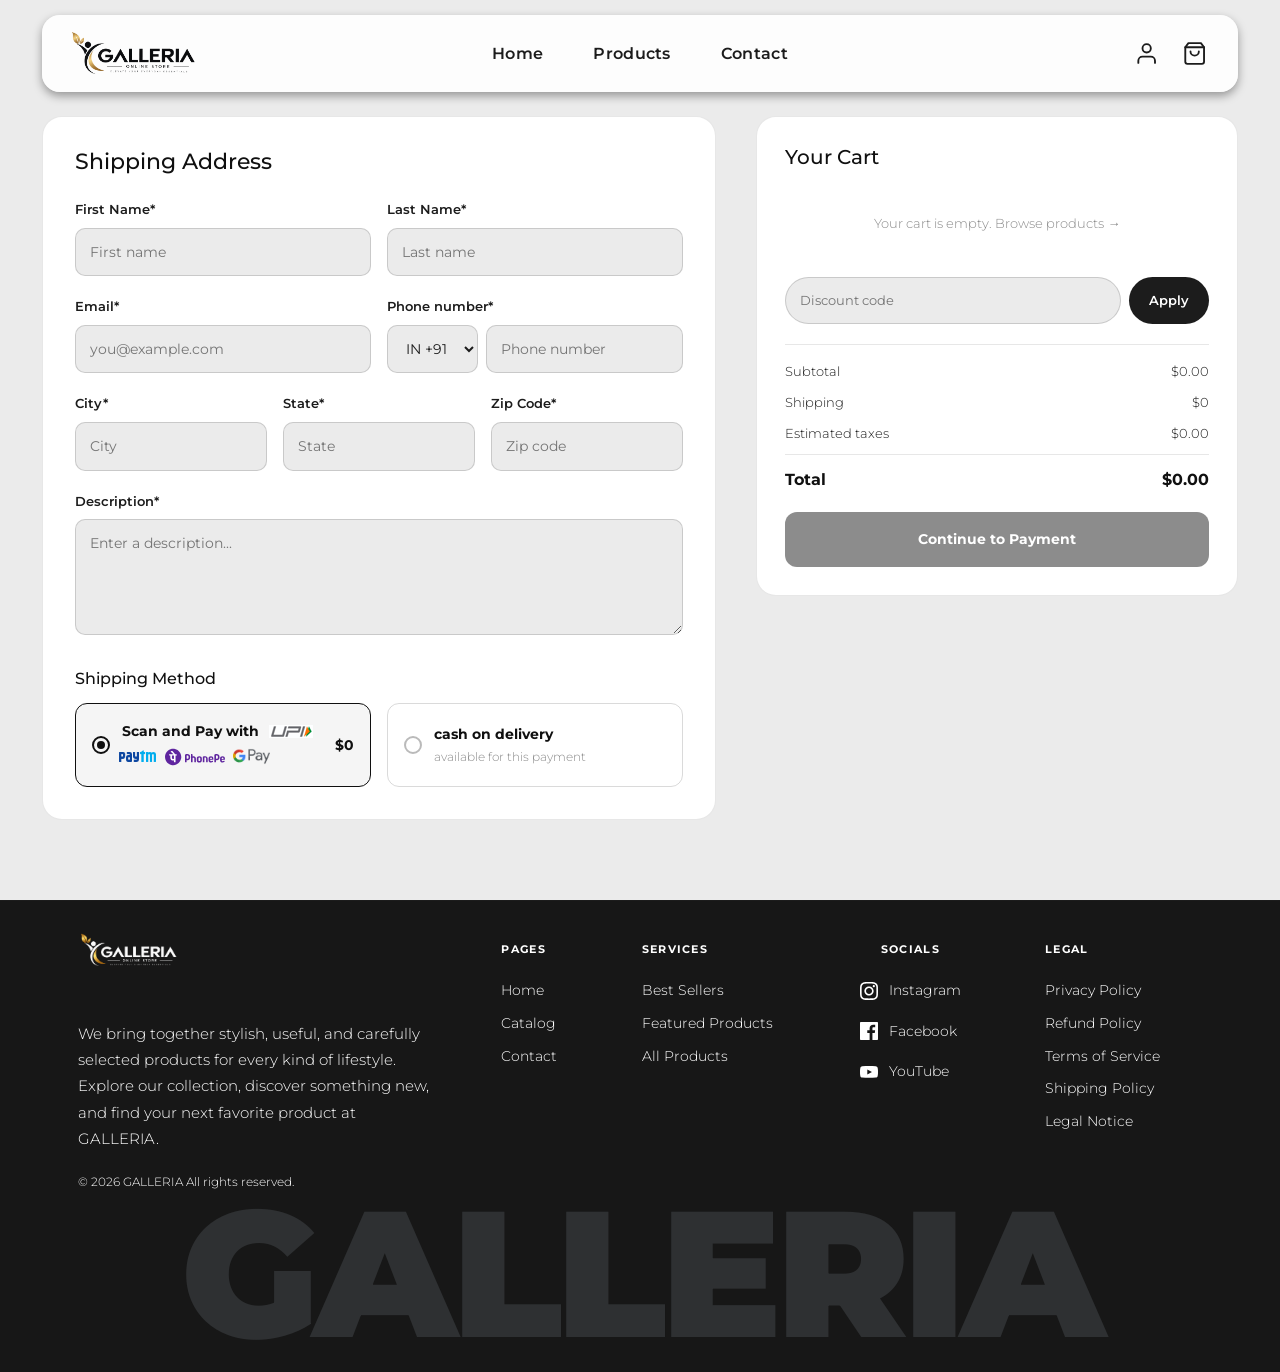
==== commit 673d015b: "UPI icons" ====
--- a/checkout.html
+++ b/checkout.html
@@ -138,8 +138,23 @@
                             <input type="radio" name="shippingMethod" value="0" checked>
                             <span class="dot"></span>
                             <span class="method-text">
-                                <span class="method-name">Free Shipping</span>
-                                <span class="method-time">7-20 Days</span>
+                                <div class="method-name">
+                                    Scan and Pay with
+                                    <div class="upi-logo">
+                                        <img src="assets/images/galleria images/upi/upi_tag._CB485935515_.png" alt="">
+                                    </div>
+                                </div>
+                                <ul class="upi_companies">
+                                    <li class="upi_companies">
+                                        <img src="assets/images/galleria images/upi/icons8-paytm-48.png" alt="">
+                                    </li>
+                                    <li class="upi_companies">
+                                        <img src="assets/images/galleria images/upi/download (1).svg" alt="">
+                                    </li>
+                                    <li class="upi_companies">
+                                        <img src="assets/images/galleria images/upi/icons8-google-pay-96.png" alt="">
+                                    </li>
+                                </ul>
                             </span>
                             <span class="method-price">$0</span>
                         </label>
@@ -147,10 +162,10 @@
                             <input type="radio" name="shippingMethod" value="9">
                             <span class="dot"></span>
                             <span class="method-text">
-                                <span class="method-name">Express Shipping</span>
-                                <span class="method-time">1-3 Days</span>
+                                <span class="method-name">cash on delivery</span>
+                                <span class="method-time">available for this payment</span>
                             </span>
-                            <span class="method-price">$9</span>
+                            <span class="method-price"></span>
                         </label>
                     </div>
                 </form>
--- a/assets/css/checkout.css
+++ b/assets/css/checkout.css
@@ -144,7 +144,9 @@
   gap: 2px;
 }
 
-.method-name {
+.method-name  {
+  display: flex;
+  gap: 10px;
   font-size: 14px;
   font-weight: 700;
   color: var(--primary-text-color);
@@ -206,6 +208,48 @@
   width: 100%;
   height: 100%;
   object-fit: cover;
+}
+
+/* ---------------- UPI LOGOS ---------------- */
+.method-text .upi-log {
+  margin: 4px 0 6px;
+}
+
+.method-text .upi-log img {
+  height: 100%;
+  width: auto;
+  display: block;
+}
+
+.method-text .upi_companies {
+  display: flex;
+  align-items: center;
+  gap: 31px;
+  list-style: none;
+  margin: 0;
+  padding: 0;
+  padding-left: 3px;
+}
+
+.method-text .upi_companies li.upi_companies {
+  width: 26px;
+  height: 26px;
+  /* border-radius: 6px;
+  border: 1px solid color-mix(in srgb, var(--border) 16%, transparent);
+  background: var(--theme-white); */
+  display: flex;
+  align-items: center;
+  justify-content: center;
+  padding: 4px;
+  flex-shrink: 0;
+}
+
+.method-text .upi_companies li.upi_companies img {
+  /* max-width: 100%;
+  max-height: 100%; */
+  width: 60px;
+  height: 37px;
+  object-fit: contain;
 }
 
 .cart-item .qty-badge {
